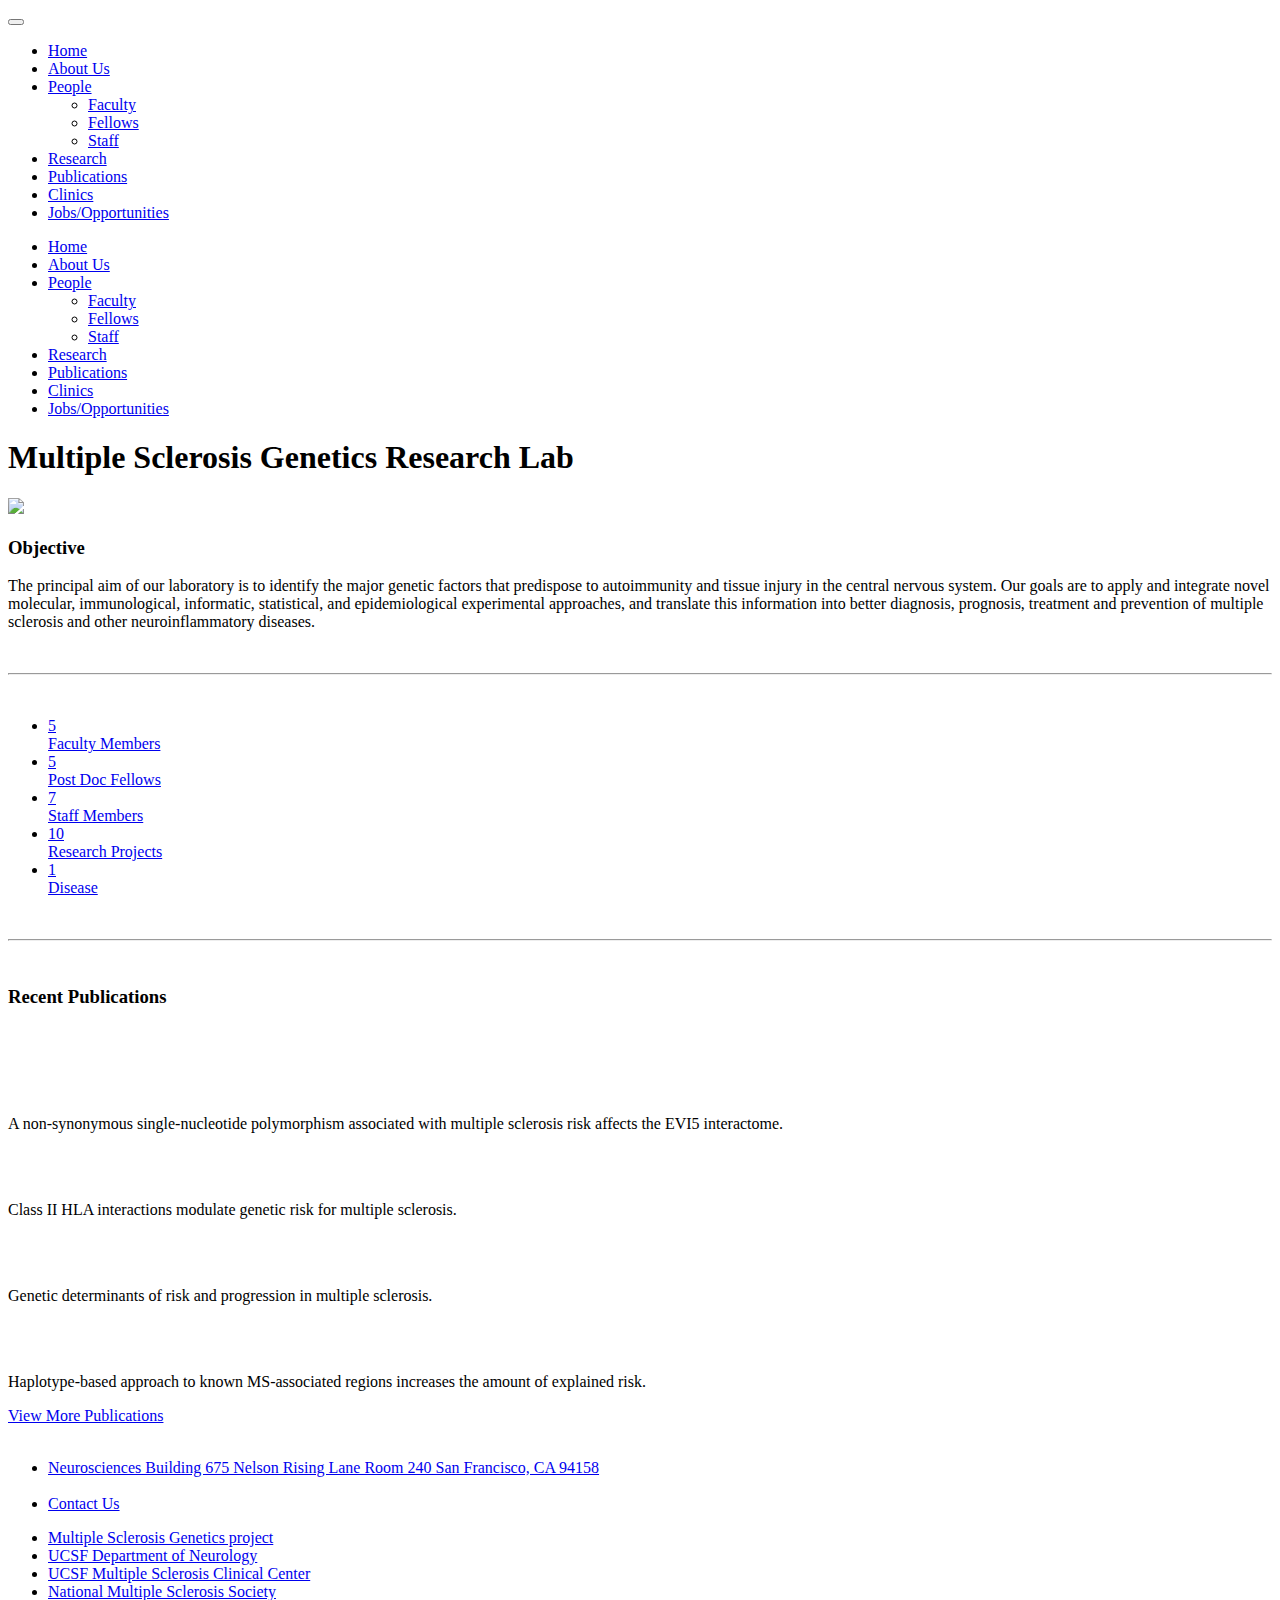
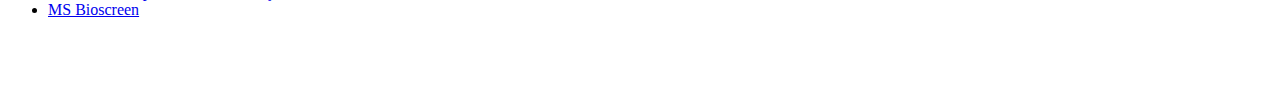
==== index.html @ ccc19f3b "Adds redfined footer. Styles publications" ====
<!doctype html>
<html class="no-js" lang="en" dir="ltr">
  <head>
    <meta charset="utf-8">
    <meta http-equiv="x-ua-compatible" content="ie=edge">
    <meta name="viewport" content="width=device-width, initial-scale=1.0">
    <title>Multiple Sclerosis Genetics Research Lab</title>
    <link rel="stylesheet" href="foundation/css/foundation.css">
    <link rel="stylesheet" href="foundation/css/app.css">
    <link href='https://fonts.googleapis.com/css?family=Raleway:400,700' rel='stylesheet' type='text/css'>
    <link rel="stylesheet" href="font-awesome/css/font-awesome.min.css">
    <link rel="stylesheet" type="text/css" href="css/custom.css">
  </head>
  <body>


    <div class="off-canvas-wrapper">
      <div class="off-canvas-wrapper-inner" data-off-canvas-wrapper>

        <!-- off-canvas title bar for 'small' screen -->
        <div class="title-bar" data-responsive-toggle="widemenu" data-hide-for="medium">
          <div class="title-bar-left">
            <button class="menu-icon" type="button" data-open="offCanvasLeft"></button>
          </div>
        </div>

        <!-- off-canvas left menu -->
        <div class="off-canvas position-left" id="offCanvasLeft" data-off-canvas>
          <ul class="vertical dropdown menu" data-dropdown-menu>
                <li><a href="index.html">Home</a></li>
                <li><a href="about.html">About Us</a></li>
                <li>
                  <a href="faculty.html">People</a>
                  <ul class="menu vertical no-border">
                  <li><a href="faculty.html">Faculty</a></li>
                  <li><a href="fellows.html">Fellows</a></li>
                  <li><a href="staff.html">Staff</a></li>
                  </ul>
                </li>
                <li><a href="research.html">Research</a></li>
                <li><a href="publications.html">Publications</a></li>
                <li><a href="clinics.html">Clinics</a></li>
                <li><a href="jobs.html">Jobs/Opportunities</a></li>
          </ul>
        </div>

        <div id="widemenu" class="top-bar">
          <div class="top-bar-right">
            <ul class="dropdown menu" data-dropdown-menu>
                <li><a href="index.html">Home</a></li>
                <li><a href="about.html">About Us</a></li>
                <li>
                  <a href="faculty.html">People</a>
                  <ul class="menu vertical no-border">
                  <li><a href="faculty.html">Faculty</a></li>
                  <li><a href="fellows.html">Fellows</a></li>
                  <li><a href="staff.html">Staff</a></li>
                  </ul>
                </li>
                <li><a href="research.html">Research</a></li>
                <li><a href="publications.html">Publications</a></li>
                <li><a href="clinics.html">Clinics</a></li>
                <li><a href="jobs.html">Jobs/Opportunities</a></li>
            </ul>
          </div>
        </div>

        <div class="off-canvas-content" data-off-canvas-content>
          <div class="row column">


            <div class="callout large no-border small-padding">
              <div class="row column text-center">
                <h1>Multiple Sclerosis Genetics Research Lab</h1>
              </div>
            </div>
            <div class="row">
              <div class="small-12 medium-6 columns ">
                <img class="radius" src="images/msgroup.jpeg">
              </div>
              <div class="small-12 medium-6 columns justify-text">
                <h3>Objective</h3>
                <p>The principal aim of our laboratory is to identify the major genetic factors that predispose to autoimmunity and tissue injury in the central nervous system. Our goals are to apply and integrate novel molecular, immunological, informatic, statistical, and epidemiological experimental approaches, and translate this information into better diagnosis, prognosis, treatment and prevention of multiple sclerosis and other neuroinflammatory diseases.</p>
              </div>
            </div>

            <br>

            <hr class='shorter-width black-border'>

            <br>

            <div class="row column">
              <ul class="vertical medium-horizontal menu expanded text-center">
                <li><a href="faculty.html"><div class="stat">5</div><span>Faculty Members</span></a></li>
                <li><a href="fellows.html"><div class="stat">5</div><span>Post Doc Fellows</span></a></li>
                <li><a href="staff.html"><div class="stat">7</div><span>Staff Members</span></a></li>
                <li><a href="research.html"><div class="stat">10</div><span>Research Projects</span></a></li>
                <li><a href="about.html"><div class="stat">1</div><span>Disease</span></a></li>
              </ul>
            </div>
            
            <br>
            
            <hr class='shorter-width black-border'>
            
            <br>  
            <div class="row column text-center">
              <h3>Recent Publications</h3>
            </div>
            <br>
            <br>
            <div class="row medium-up-3 large-up-4 text-center">
              <div class="column">
                <i class="fa fa-file-text-o fa-5x red-color" aria-hidden="true"></i>
                <br>
                <br>
                <p>A non-synonymous single-nucleotide polymorphism associated with multiple sclerosis risk affects the EVI5 interactome.</p>
              </div>
              <div class="column">
                <i class="fa fa-file-text-o fa-5x blue-color" aria-hidden="true"></i>
                <br>
                <br>
                <p>Class II HLA interactions modulate genetic risk for multiple sclerosis.</p>      
              </div>
              <div class="column">
                <i class="fa fa-file-text-o fa-5x orange-color" aria-hidden="true"></i>
                <br>
                <br>
                <p>Genetic determinants of risk and progression in multiple sclerosis.</p>      
              </div>
              <div class="column">
                <i class="fa fa-file-text-o fa-5x green-color" aria-hidden="true"></i>
                <br>
                <br>
                <p>Haplotype-based approach to known MS-associated regions increases the amount of explained risk.</p>      
              </div>
            </div>
            <div class='row'>
            <div class='small-12 columns text-center'>
              <a href="publications.html" target="_blank" class='button radius large'>View More Publications</a>
            </div>
              
            </div>

            <br>

          </div>
        </div>

        <footer class="footer">
          <div class="row full-width">
            <div class="small-12 medium-3 columns left-align">
              <ul class="footer-links">
                 <li> <a href="https://www.google.com/maps/place/Sandler+Neurosciences+Center/@37.7691712,-122.3921839,15z/data=!4m5!3m4!1s0x0:0xd91f3236176b61d8!8m2!3d37.7691712!4d-122.3921839?sa=X&ved=0ahUKEwil-N6L_qXNAhVXfVIKHb61D3UQ_BIIdzAK" target="_blank">Neurosciences Building
                  675 Nelson Rising Lane 
                  Room 240 
                  San Francisco, CA 94158</a></li>
                  <br>
                <li><a href="mailto:msdb@ucsf.edu" class='item'>Contact Us</a></li>
              <ul>
            </div>
            <div class="small-12 medium-6 columns left-align">
              <ul class="footer-links">
                <li><a class='item' href="http://msgenetics.ucsf.edu/">Multiple Sclerosis Genetics project</a></li>
                <li><a class='item' href="http://neurology.ucsf.edu/">UCSF Department of Neurology</a></li>
                <li><a class='item' href="http://multiplesclerosis.ucsf.edu/">UCSF Multiple Sclerosis Clinical Center</a></li>
                <li><a class='item' href="http://www.nmss.org">National Multiple Sclerosis Society</a></li>
                <li><a class='item' href="http://neurology.ucsf.edu/research/ms-bioscreen">MS Bioscreen</a></li>
              <ul>
            </div>
            <div class="small-12 medium-3 columns ">
              <img src="images/logo.png" width="100px">
            </div>            
          </div>
        </footer>

        <script src="foundation/js/vendor/jquery.js"></script>
        <script src="foundation/js/vendor/what-input.js"></script>
        <script src="foundation/js/vendor/foundation.js"></script>
        <script src="foundation/js/app.js"></script>

      <!-- close wrapper, no more content after this -->
      </div>
    </div>        
  </body>
</html>
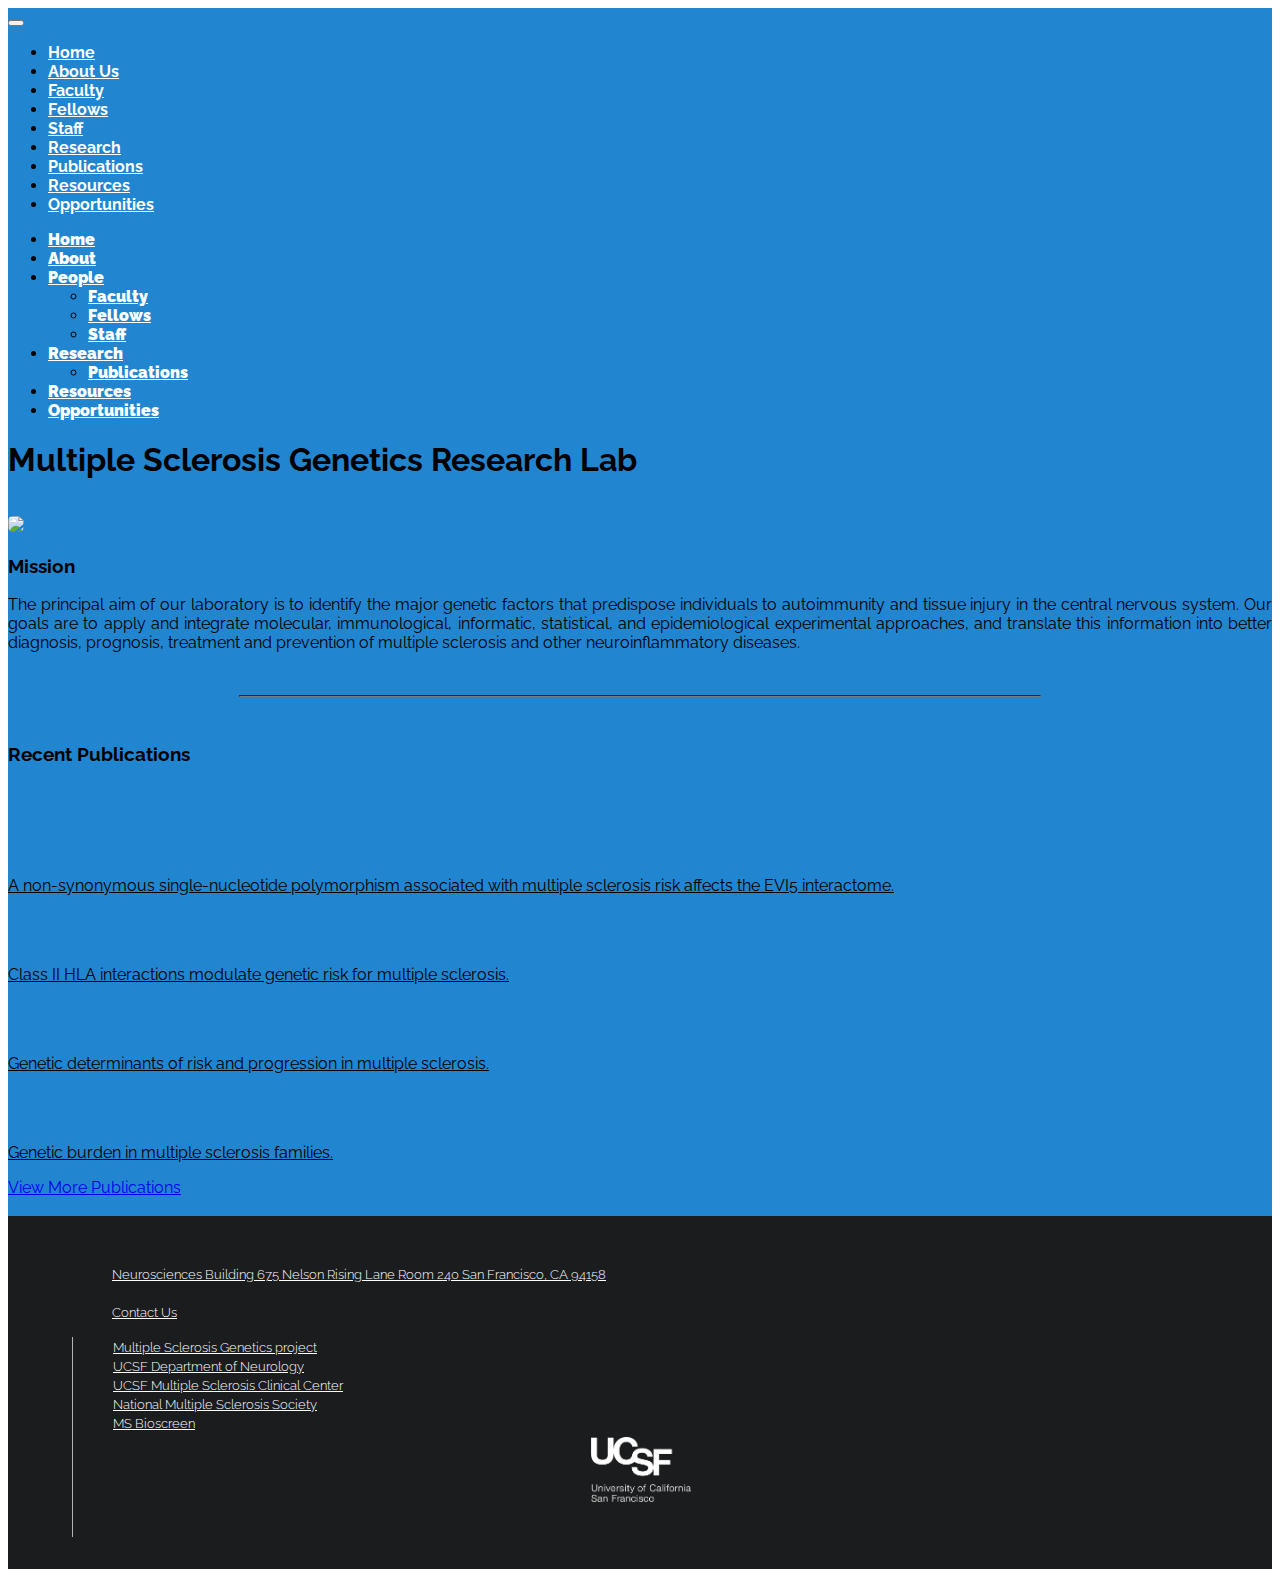
==== commit 5a8a487c: "updates site" ====
--- a/index.html
+++ b/index.html
@@ -12,7 +12,6 @@
     <link rel="stylesheet" type="text/css" href="css/custom.css">
   </head>
   <body>
-
 
     <div class="off-canvas-wrapper">
       <div class="off-canvas-wrapper-inner" data-off-canvas-wrapper>
@@ -29,6 +28,21 @@
           <ul class="vertical dropdown menu" data-dropdown-menu>
                 <li><a href="index.html">Home</a></li>
                 <li><a href="about.html">About Us</a></li>
+                <li><a href="faculty.html">Faculty</a></li>
+                <li><a href="fellows.html">Fellows</a></li>
+                <li><a href="staff.html">Staff</a></li>
+                <li><a href="research.html">Research</a></li>
+                <li><a href="publications.html">Publications</a></li>
+                <li><a href="resources.html">Resources</a></li>
+                <li><a href="jobs.html">Opportunities</a></li>
+          </ul>
+        </div>
+
+        <div id="widemenu" class="top-bar">
+          <div class="top-bar-right">
+            <ul class="dropdown menu" data-dropdown-menu>
+                <li><a href="index.html">Home</a></li>
+                <li><a href="about.html">About</a></li>
                 <li>
                   <a href="faculty.html">People</a>
                   <ul class="menu vertical no-border">
@@ -37,30 +51,14 @@
                   <li><a href="staff.html">Staff</a></li>
                   </ul>
                 </li>
-                <li><a href="research.html">Research</a></li>
-                <li><a href="publications.html">Publications</a></li>
-                <li><a href="clinics.html">Clinics</a></li>
-                <li><a href="jobs.html">Jobs/Opportunities</a></li>
-          </ul>
-        </div>
-
-        <div id="widemenu" class="top-bar">
-          <div class="top-bar-right">
-            <ul class="dropdown menu" data-dropdown-menu>
-                <li><a href="index.html">Home</a></li>
-                <li><a href="about.html">About Us</a></li>
                 <li>
-                  <a href="faculty.html">People</a>
+                  <a href="research.html">Research</a>
                   <ul class="menu vertical no-border">
-                  <li><a href="faculty.html">Faculty</a></li>
-                  <li><a href="fellows.html">Fellows</a></li>
-                  <li><a href="staff.html">Staff</a></li>
+                    <li><a href="publications.html">Publications</a></li>
                   </ul>
                 </li>
-                <li><a href="research.html">Research</a></li>
-                <li><a href="publications.html">Publications</a></li>
-                <li><a href="clinics.html">Clinics</a></li>
-                <li><a href="jobs.html">Jobs/Opportunities</a></li>
+                <li><a href="resources.html">Resources</a></li>
+                <li><a href="jobs.html">Opportunities</a></li>
             </ul>
           </div>
         </div>
@@ -76,30 +74,14 @@
             </div>
             <div class="row">
               <div class="small-12 medium-6 columns ">
-                <img class="radius" src="images/msgroup.jpeg">
+                <img class="radius" src="images/landing_image.png">
               </div>
               <div class="small-12 medium-6 columns justify-text">
-                <h3>Objective</h3>
-                <p>The principal aim of our laboratory is to identify the major genetic factors that predispose to autoimmunity and tissue injury in the central nervous system. Our goals are to apply and integrate novel molecular, immunological, informatic, statistical, and epidemiological experimental approaches, and translate this information into better diagnosis, prognosis, treatment and prevention of multiple sclerosis and other neuroinflammatory diseases.</p>
+                <h3>Mission</h3>
+                <p>The principal aim of our laboratory is to identify the major genetic factors that predispose individuals to autoimmunity and tissue injury in the central nervous system. Our goals are to apply and integrate molecular, immunological, informatic, statistical, and epidemiological experimental approaches, and translate this information into better diagnosis, prognosis, treatment and prevention of multiple sclerosis and other neuroinflammatory diseases.</p>
               </div>
             </div>
 
-            <br>
-
-            <hr class='shorter-width black-border'>
-
-            <br>
-
-            <div class="row column">
-              <ul class="vertical medium-horizontal menu expanded text-center">
-                <li><a href="faculty.html"><div class="stat">5</div><span>Faculty Members</span></a></li>
-                <li><a href="fellows.html"><div class="stat">5</div><span>Post Doc Fellows</span></a></li>
-                <li><a href="staff.html"><div class="stat">7</div><span>Staff Members</span></a></li>
-                <li><a href="research.html"><div class="stat">10</div><span>Research Projects</span></a></li>
-                <li><a href="about.html"><div class="stat">1</div><span>Disease</span></a></li>
-              </ul>
-            </div>
-            
             <br>
             
             <hr class='shorter-width black-border'>
@@ -111,30 +93,30 @@
             <br>
             <br>
             <div class="row medium-up-3 large-up-4 text-center">
-              <div class="column">
+              <div class="column"><a href="http://www.ncbi.nlm.nih.gov/pubmed/26433934" class='color-initial' target="_blank">
                 <i class="fa fa-file-text-o fa-5x red-color" aria-hidden="true"></i>
                 <br>
                 <br>
                 <p>A non-synonymous single-nucleotide polymorphism associated with multiple sclerosis risk affects the EVI5 interactome.</p>
-              </div>
-              <div class="column">
+              </a></div>
+              <div class="column"><a href="http://www.ncbi.nlm.nih.gov/pubmed/26343388" class='color-initial' target="_blank">
                 <i class="fa fa-file-text-o fa-5x blue-color" aria-hidden="true"></i>
                 <br>
                 <br>
                 <p>Class II HLA interactions modulate genetic risk for multiple sclerosis.</p>      
-              </div>
-              <div class="column">
+              </a></div>
+              <div class="column"><a href="http://www.ncbi.nlm.nih.gov/pubmed/25661088" class='color-initial' target="_blank">
                 <i class="fa fa-file-text-o fa-5x orange-color" aria-hidden="true"></i>
                 <br>
                 <br>
                 <p>Genetic determinants of risk and progression in multiple sclerosis.</p>      
-              </div>
-              <div class="column">
+              </a></div>
+              <div class="column"><a href="http://www.ncbi.nlm.nih.gov/pubmed/23903824" class='color-initial' target="_blank">
                 <i class="fa fa-file-text-o fa-5x green-color" aria-hidden="true"></i>
                 <br>
                 <br>
-                <p>Haplotype-based approach to known MS-associated regions increases the amount of explained risk.</p>      
-              </div>
+                <p>Genetic burden in multiple sclerosis families.</p>      
+              </a></div>
             </div>
             <div class='row'>
             <div class='small-12 columns text-center'>
@@ -179,6 +161,7 @@
         <script src="foundation/js/vendor/what-input.js"></script>
         <script src="foundation/js/vendor/foundation.js"></script>
         <script src="foundation/js/app.js"></script>
+        <script type="text/javascript" src='js/custom.js'></script>
 
       <!-- close wrapper, no more content after this -->
       </div>
--- a/css/custom.css
+++ b/css/custom.css
@@ -0,0 +1,122 @@
+*, h1, h2, h3, h4, h5, h6, p{
+	font-family: 'Raleway', sans-serif;
+}
+
+/*custom foundation fixes*/
+
+.top-bar, .title-bar, .off-canvas, .is-dropdown-submenu, .top-bar ul a{
+	background-color: #2185d0 !important;
+	font-weight: bolder;
+	/*color:rgb(200, 236, 254) !important;*/
+}
+.off-canvas-wrapper{
+	background-color: #2185d0 !important;
+}
+.is-dropdown-submenu{
+	border: 1px solid black;
+	background-color: background-color: #2185d0 !important;
+}
+.small-padding{
+	padding-bottom: 1rem !important;
+}
+.dropdown li a{
+	color: white !important;
+}
+.blue-background{
+	background-color: #2185d0 !important;
+}
+.white-text, .white-text:hover{
+	color:white;
+}
+.no-border{
+	border: none;
+}
+.radius{
+	border-radius: 5px;
+}
+.shorter-width{
+	max-width: 50rem;
+}
+.red-color{
+	color:#d02185;
+}
+.green-color{
+	color: #2C9659;
+}
+.orange-color{
+	color: #d06c21;
+}
+.blue-color{
+	color: #2185d0;
+}
+.black-border{
+	border-color: #797979  ;
+}
+.black-and-border{
+	border: 1px solid black;
+	padding:1em;
+}
+.left-align{
+	text-align: left;
+}
+.circle-list-style{
+	list-style-type: circle;
+}
+.no-list-style{
+	list-style-type: none;
+	margin-left: 0;
+}
+.left-align{
+	text-align: left;
+}
+.justify-text{
+	text-align: justify;
+}
+.small-font{
+	font-size: .9em;
+	text-align: justify;
+}
+.margin-image{
+	margin:0 1em 0 1em;
+	max-width: 200px;
+	max-height: 200px;	
+	border-radius: 5px;
+}
+
+.margin-image-large{
+	margin:0 1em 0 1em;
+	max-width: 300px;
+	max-height: 300px;	
+	border-radius: 5px;
+}
+
+
+/*footer*/
+.full-width {
+  max-width: 1400px;
+}
+.footer {
+  background-color: #1b1c1d;
+  padding: 2rem 4rem;
+  text-align: center;
+  color: #fff;
+}
+.footer p, .footer a {
+  font-weight: 300;
+  font-size: .8em;
+  color: #fff;
+}
+
+.color-initial{
+	color: initial;
+}
+
+@media only screen and (min-width: 40.063em) {
+  .footer .columns:nth-child(n+2) {
+    border-left: 1px solid #b3b3b3;
+    min-height: 100px;
+  }
+}
+.footer-links {
+  list-style-type: none;
+}
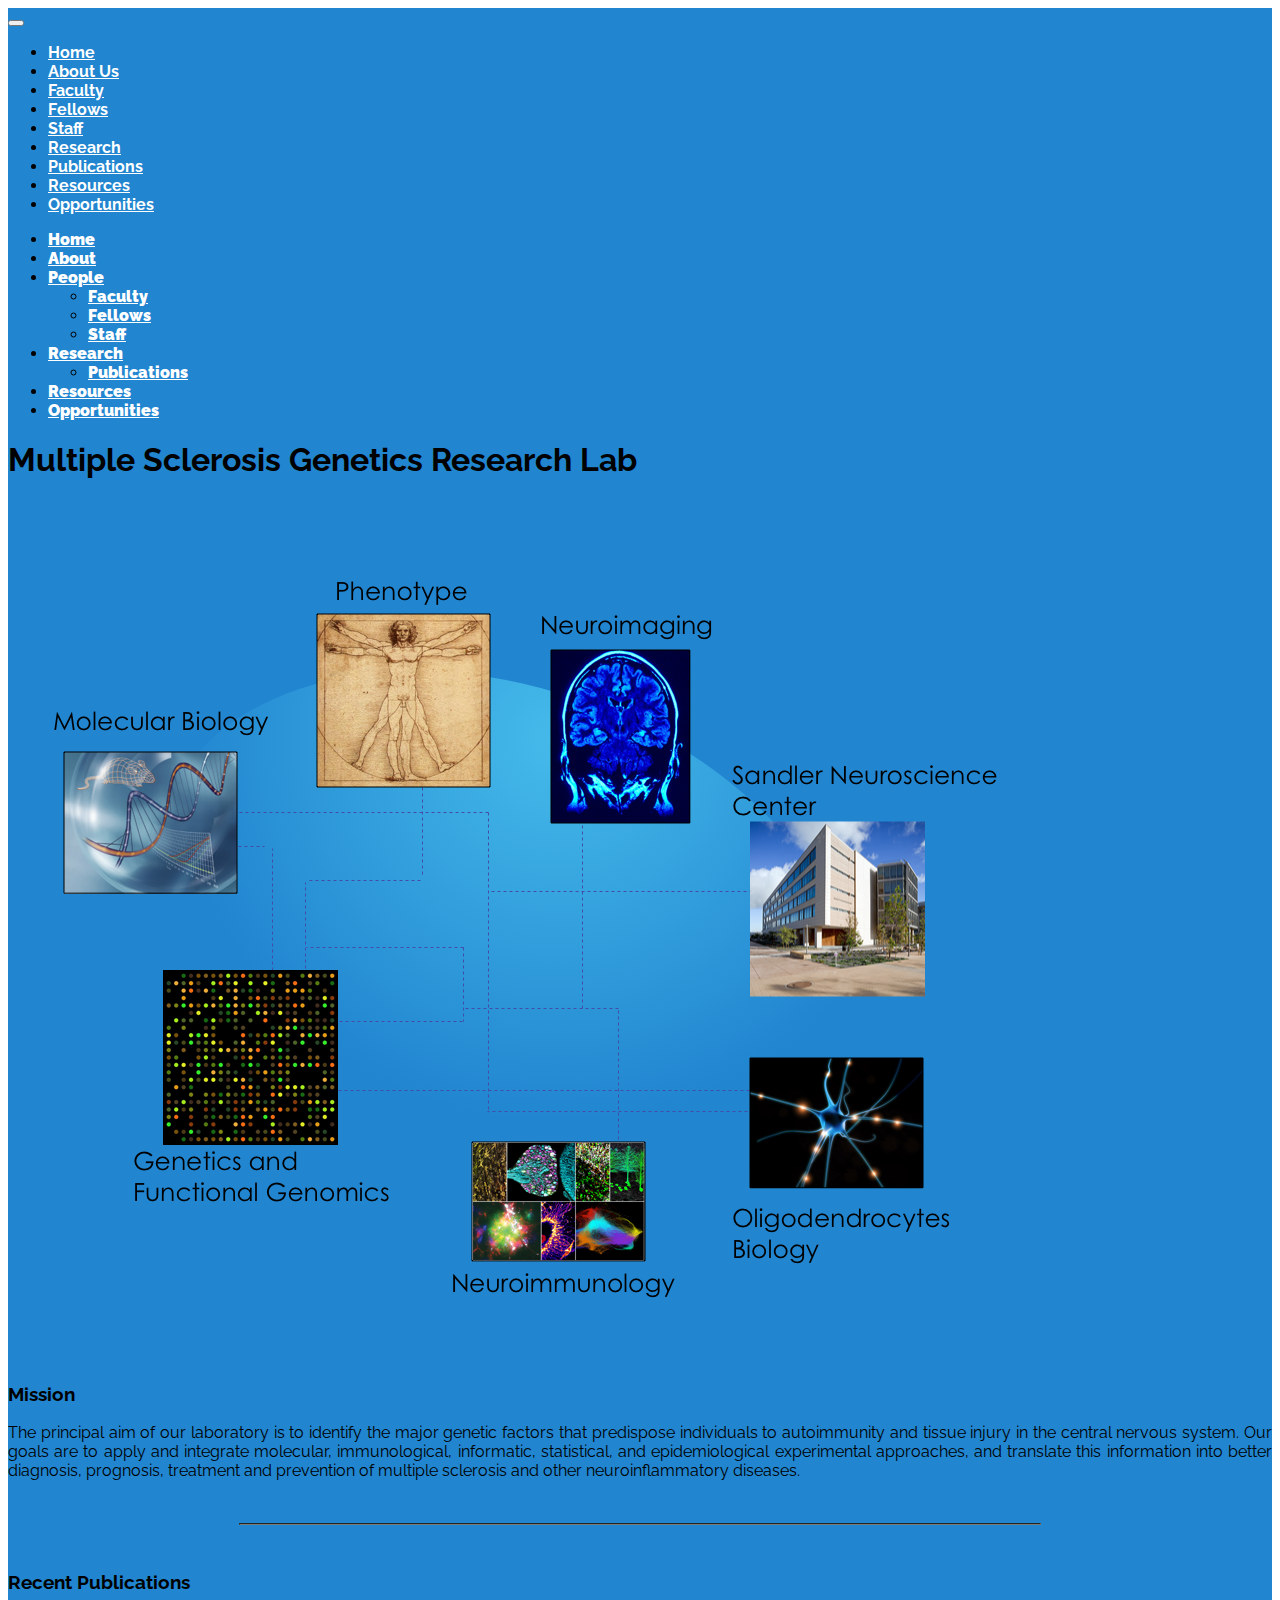
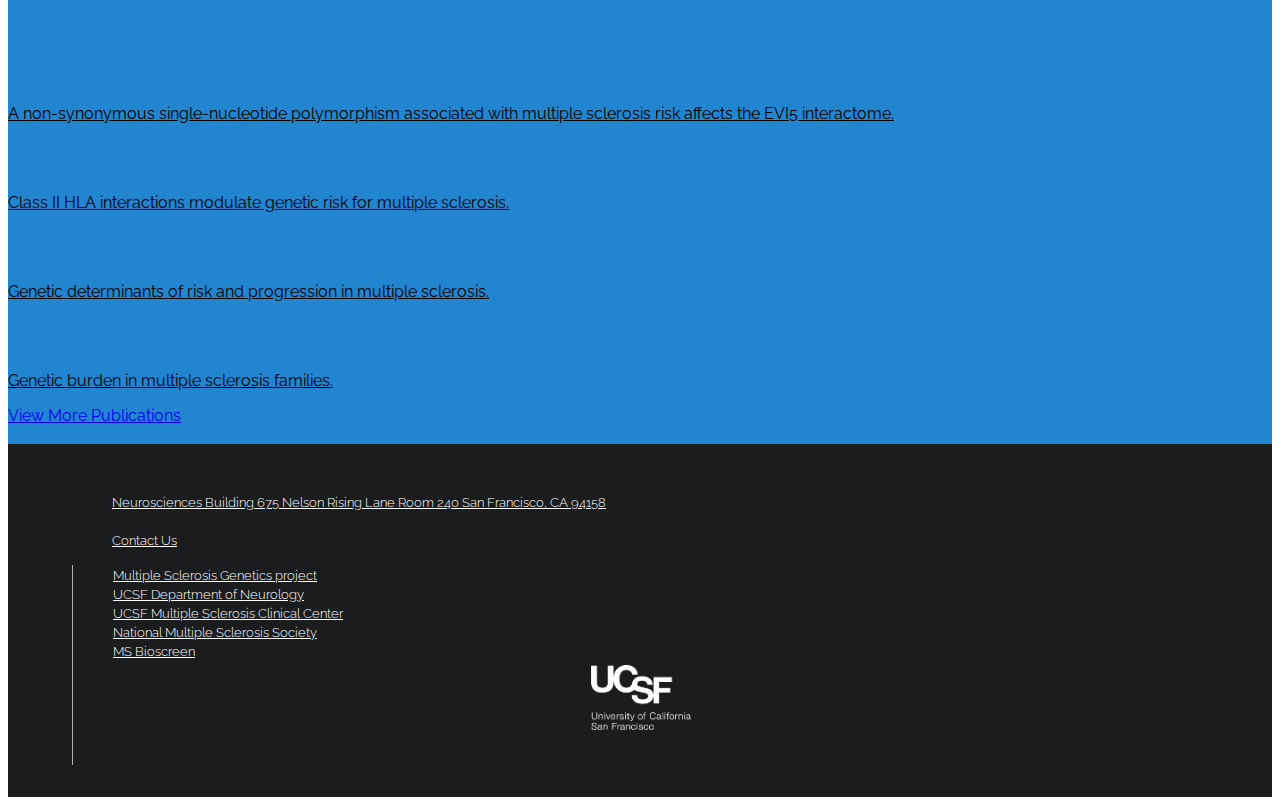
==== commit 4641ecb8: "removes unneeded custom.js file" ====
--- a/index.html
+++ b/index.html
@@ -74,7 +74,7 @@
             </div>
             <div class="row">
               <div class="small-12 medium-6 columns ">
-                <img class="radius" src="images/landing_image.png">
+                <img class="radius" src="images/landing.png">
               </div>
               <div class="small-12 medium-6 columns justify-text">
                 <h3>Mission</h3>
@@ -161,9 +161,6 @@
         <script src="foundation/js/vendor/what-input.js"></script>
         <script src="foundation/js/vendor/foundation.js"></script>
         <script src="foundation/js/app.js"></script>
-        <script type="text/javascript" src='js/custom.js'></script>
-
-      <!-- close wrapper, no more content after this -->
       </div>
     </div>        
   </body>
--- a/css/custom.css
+++ b/css/custom.css
@@ -24,6 +24,12 @@
 }
 .blue-background{
 	background-color: #2185d0 !important;
+}
+.white-background{
+	background-color: white !important;
+}
+.blue-border{
+	border: 2px solid #2185d0 ;
 }
 .white-text, .white-text:hover{
 	color:white;
@@ -89,7 +95,12 @@
 	max-height: 300px;	
 	border-radius: 5px;
 }
-
+.no-right{
+	margin-right: 0;
+}
+.no-left{
+	margin-left: 0;
+}
 
 /*footer*/
 .full-width {
@@ -110,6 +121,25 @@
 .color-initial{
 	color: initial;
 }
+video#bgvid { 
+    position: fixed;
+    top: 50%;
+    left: 50%;
+    min-width: 100%;
+    min-height: 100%;
+    width: auto;
+    height: auto;
+    z-index: -100;
+    -ms-transform: translateX(-50%) translateY(-50%);
+    -moz-transform: translateX(-50%) translateY(-50%);
+    -webkit-transform: translateX(-50%) translateY(-50%);
+    transform: translateX(-50%) translateY(-50%);
+    background: url(polina.jpg) no-repeat;
+    background-size: cover; 
+    z-index: 1000;
+    opacity:.2;
+    pointer-events: none;
+}
 
 @media only screen and (min-width: 40.063em) {
   .footer .columns:nth-child(n+2) {
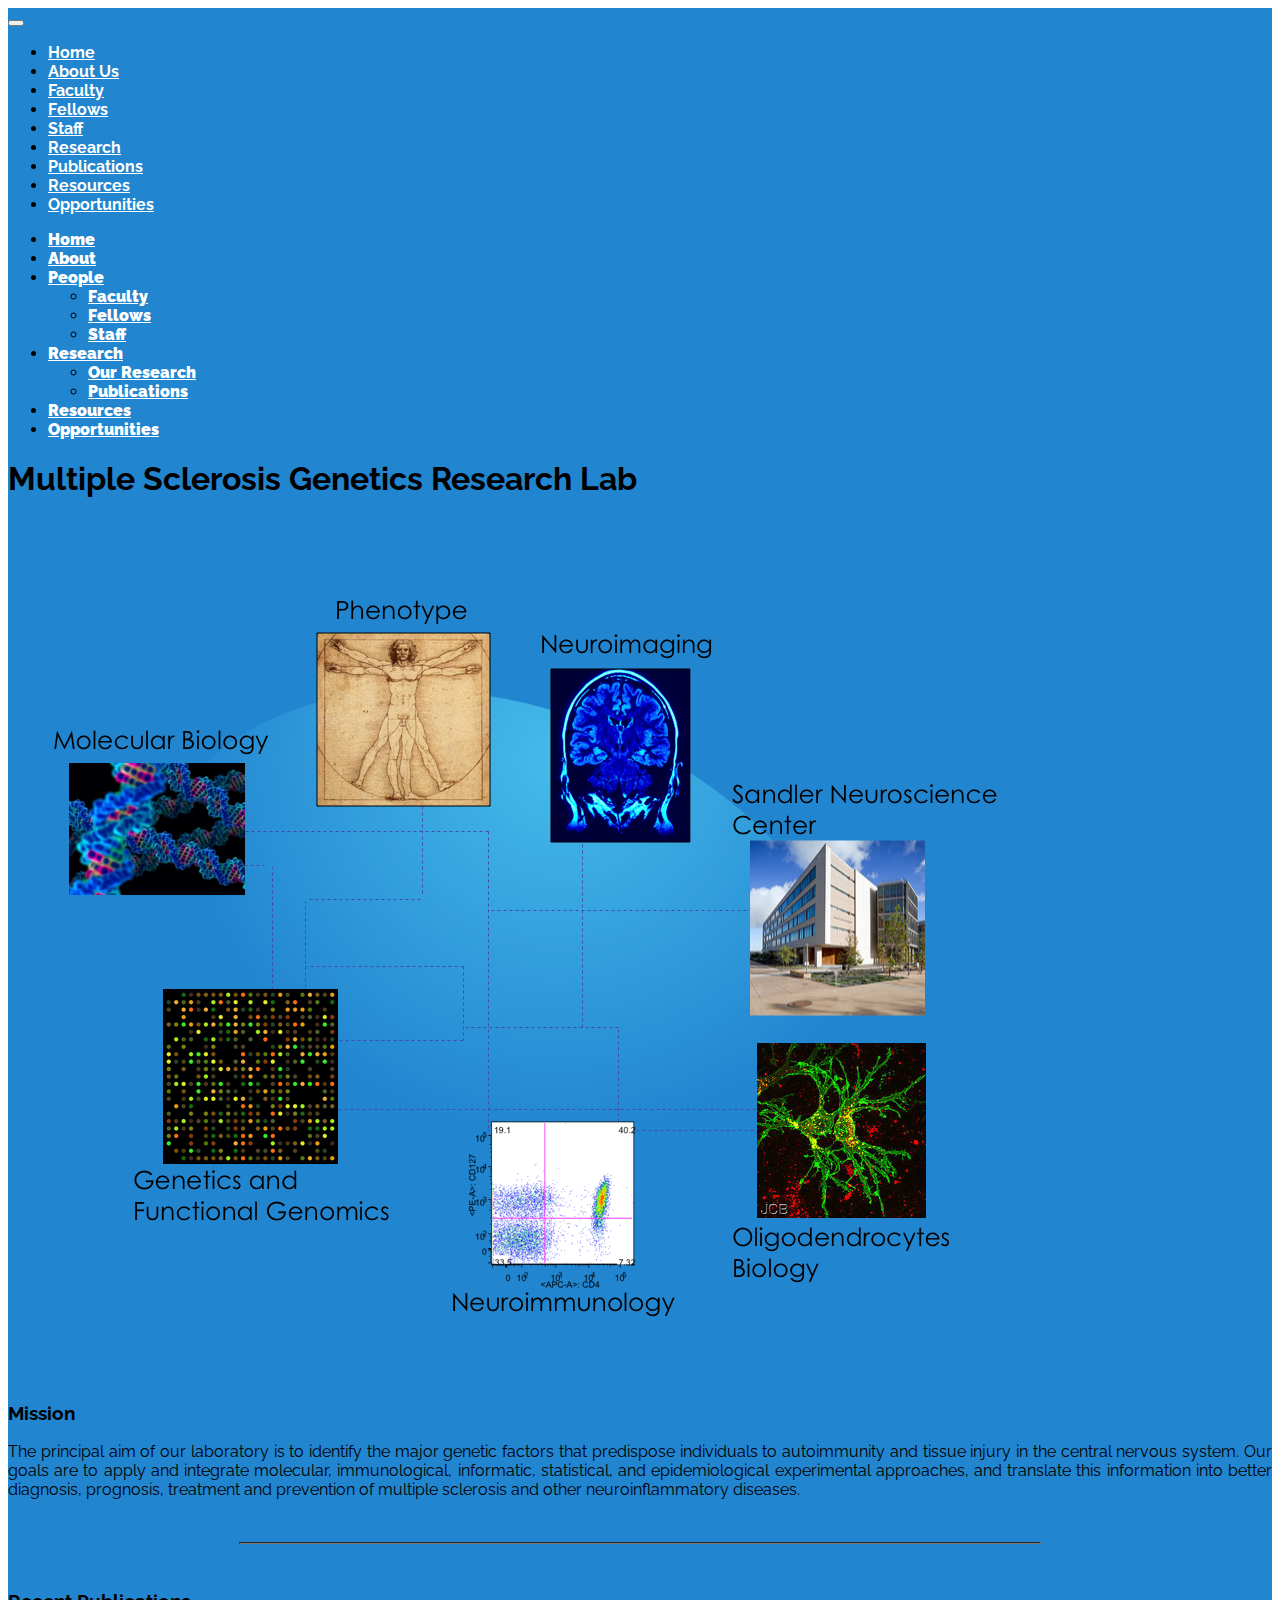
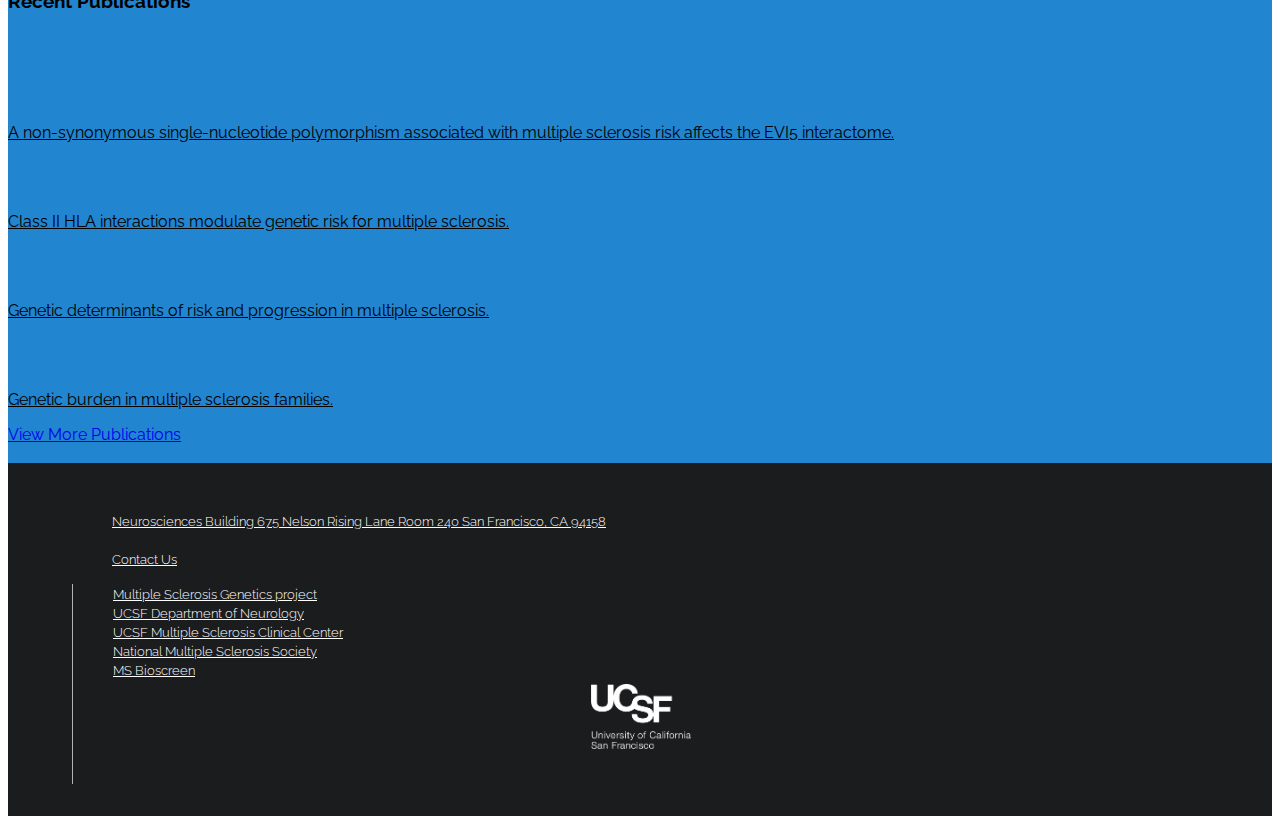
==== commit 9336cc42: "Fixes resources descriptions. Adds dropdown for top bar" ====
--- a/index.html
+++ b/index.html
@@ -54,6 +54,7 @@
                 <li>
                   <a href="research.html">Research</a>
                   <ul class="menu vertical no-border">
+                    <li><a href="research.html">Our Research</a></li>
                     <li><a href="publications.html">Publications</a></li>
                   </ul>
                 </li>
